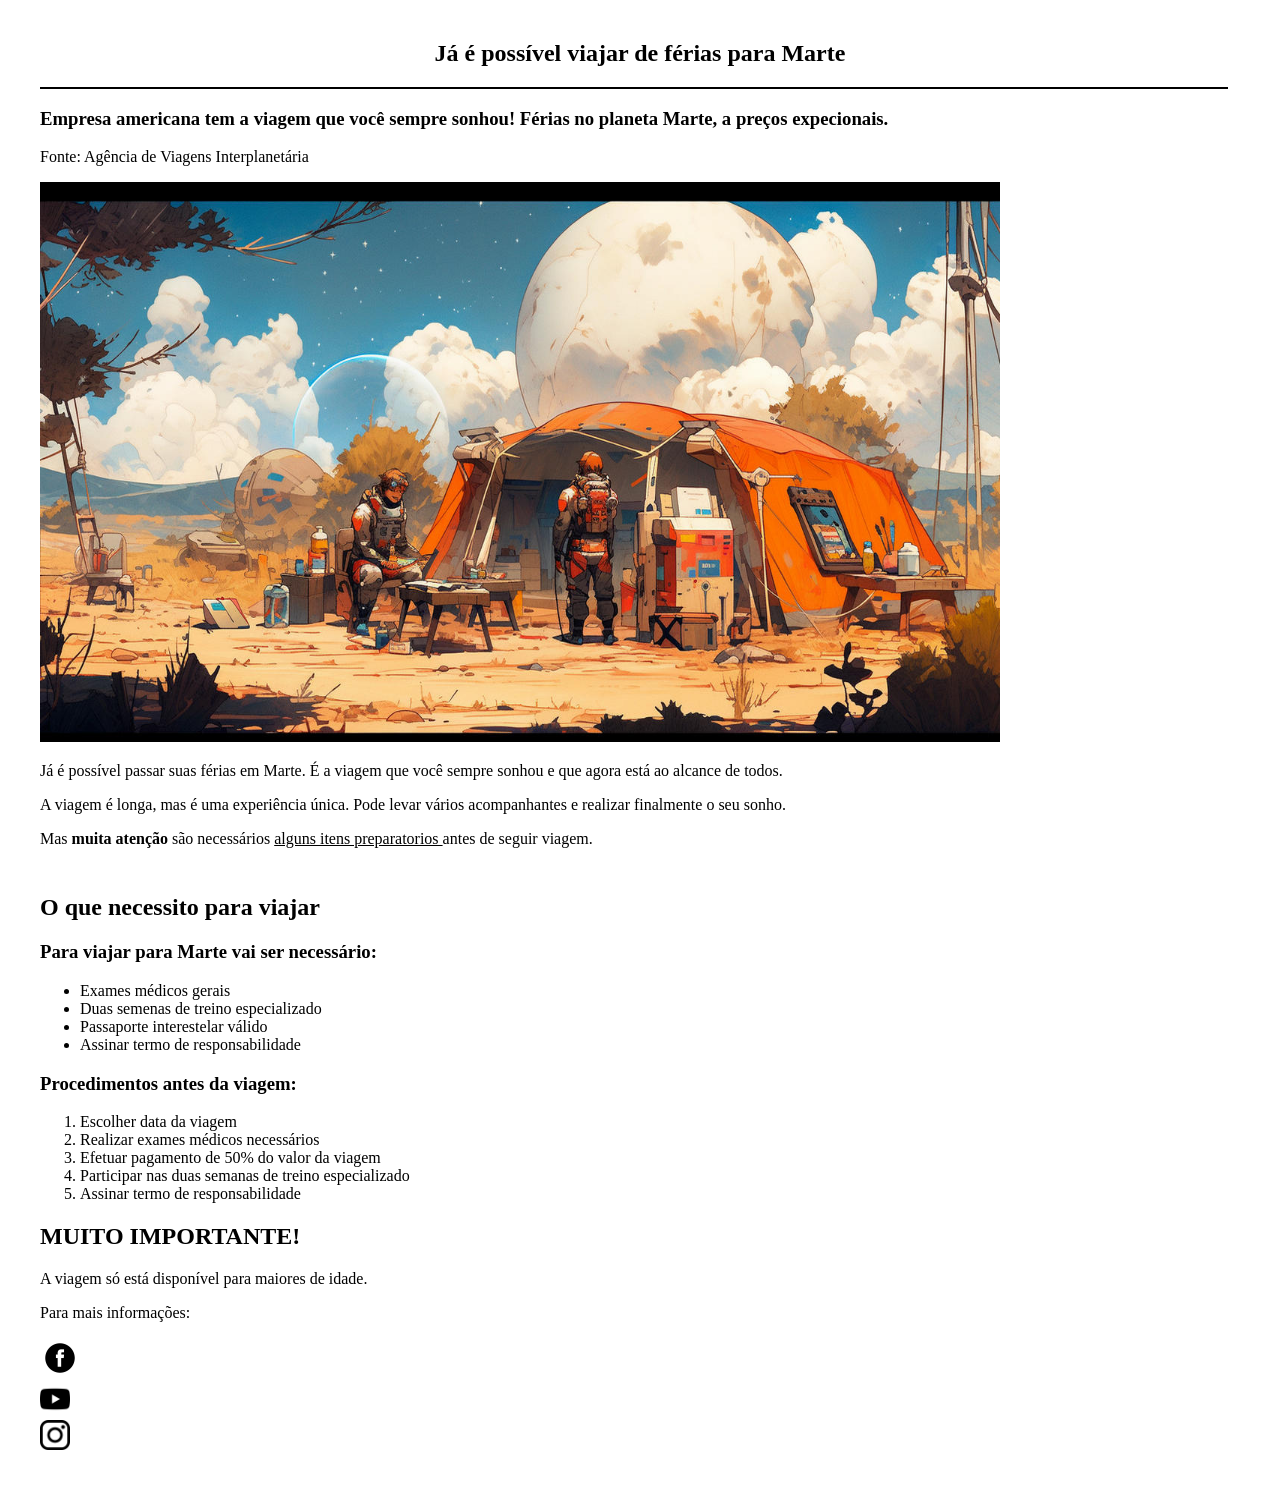
==== index.html @ 100a53c6 "minor changes" ====
<!DOCTYPE html>
<html lang="pt-BR">

    <head>
        <meta charset="UTF-8">
        <meta name="viewport" content="width=device-width, initial-scale=1.0">
        <title>Document</title>
        <link rel="stylesheet" href="style.css">
    </head>

    <body>
        <header>
            <section>
                <div>
                    <h1>
                        Já é possível viajar de férias para Marte
                    </h1>

                    <div class="header_line"></div>

                    <h3>Empresa americana tem a viagem que você sempre sonhou! Férias no planeta Marte, a preços expecionais.</h3>

                    <p>
                        Fonte: Agência de Viagens Interplanetária
                    </p> 
                </div>
            </section>
        </header>

        <main>
            <section>
                    <img src="/imagens/viagem marte.jpg" alt="mars vacation" class="mars_vacation">
    
                    <div class="text_box">
                        <p class="main_text">
                            Já é possível passar suas férias em Marte. É a viagem que você sempre sonhou e que agora está ao alcance de todos.
                        </p>
                        <p>
                            A viagem é longa, mas é uma experiência única. Pode levar vários acompanhantes e realizar finalmente o seu sonho.
                        </p>
            
                        <p>
                            Mas 
                            <span style="font-weight: bold;">
                                muita atenção
                            </span>
                            são necessários 
                            <span style="text-decoration: underline;">
                                alguns itens preparatorios
                            </span>
                            antes de seguir viagem.
                        </p>
                    </div>

                </div>

                <div>
                    <h2>O que necessito para viajar</h2>
                    <h3>Para viajar para Marte vai ser necessário:</h3>
                    <ul>
                        <li>Exames médicos gerais</li>
                        <li>Duas semenas de treino especializado</li>
                        <li>Passaporte interestelar válido</li>
                        <li>Assinar termo de responsabilidade</li>
                    </ul>

                    <h3>Procedimentos antes da viagem:</h3>
                    <ol>
                        <li>Escolher data da viagem</li>
                        <li>Realizar exames médicos necessários</li>
                        <li>Efetuar pagamento de 50% do valor da viagem</li>
                        <li>Participar nas duas semanas de treino especializado</li>
                        <li>Assinar termo de responsabilidade</li>
                    </ol>

                </div>
            </section>
        </main>
        
        <footer>
            <section>
                <div>
                    <h1>
                        MUITO IMPORTANTE!
                    </h1>
                    <p>
                        A viagem só está disponível para maiores de idade.
                    </p>
                    
                    <p>Para mais informações:</p>

                    <div class="social_media_box">
                        <img src="/imagens/facebook logo.png" alt="facebook logo" class="social_media_img_facebook" id="Facebook"/>

                        <img src="/imagens/youtube logo.png" alt="youtube logo" class="social_media_img" id="YouTube"/>

                        <img src="/imagens/instagram logo.png" alt=" instagram logo" class="social_media_img" id="Instagram"/>
                    </div>

                </div>
            </section>
        </footer>  

    </body>

</html>
---- style.css ----
body {
    padding: 0;
    margin: 40px;
    border: 0;
}

header h1 {
    text-align: center;
}

.header_line {
    width: 99%;
    height: 2px;
    background-color: black;
    display: flex;
    justify-content: center;
}

.mars_vacation {
    width: 80%;
    height: 35em;
}

.text_box {
   height: 7rem; 
}

.social_media_box {
    height: 10%;
    display: flex;
    flex-direction: column;
    gap: 6px;
}

.social_media_img_facebook {
    width: 40px;
    height: 40px;
}

.social_media_img {
    cursor: pointer;
    width: 30px;
    height: 30px;
    transition: transform 0.8s;
}

.social_media_img:hover {
    transition: scale(3);
}

.social_media_img:hover::after {
    content: attr(id);
    border-radius: 5px;
    bottom: 50px; 
    left: 50%; 
    transform: translateX(-50%); 
}
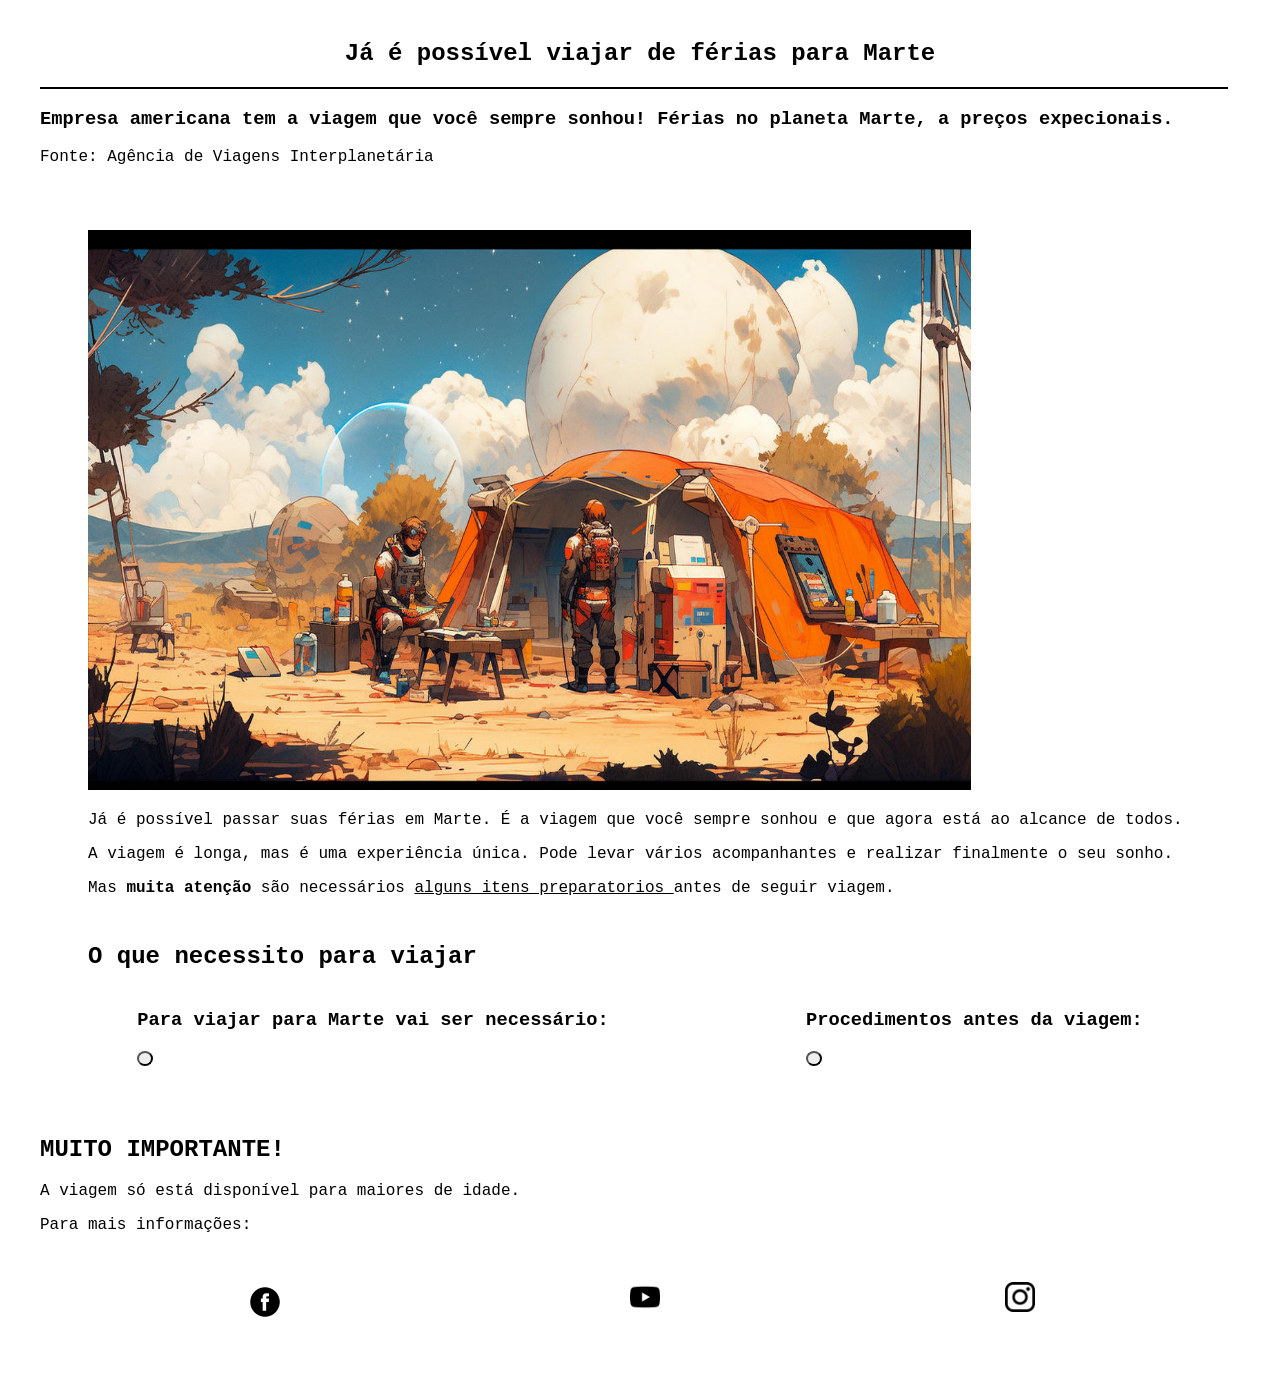
==== commit 3924e676: "dropdown to be fixed" ====
--- a/index.html
+++ b/index.html
@@ -6,6 +6,7 @@
         <meta name="viewport" content="width=device-width, initial-scale=1.0">
         <title>Document</title>
         <link rel="stylesheet" href="style.css">
+        <script src="script.js"></script>
     </head>
 
     <body>
@@ -29,7 +30,9 @@
 
         <main>
             <section>
-                    <img src="/imagens/viagem marte.jpg" alt="mars vacation" class="mars_vacation">
+                <div>
+                    <img src="./imagens/viagem_marte.jpg" alt="mars vacation" class="mars_vacation">
+                </div>
     
                     <div class="text_box">
                         <p class="main_text">
@@ -54,24 +57,39 @@
 
                 </div>
 
-                <div>
-                    <h2>O que necessito para viajar</h2>
-                    <h3>Para viajar para Marte vai ser necessário:</h3>
-                    <ul>
-                        <li>Exames médicos gerais</li>
-                        <li>Duas semenas de treino especializado</li>
-                        <li>Passaporte interestelar válido</li>
-                        <li>Assinar termo de responsabilidade</li>
-                    </ul>
+                <h2>O que necessito para viajar</h2>
 
-                    <h3>Procedimentos antes da viagem:</h3>
-                    <ol>
-                        <li>Escolher data da viagem</li>
-                        <li>Realizar exames médicos necessários</li>
-                        <li>Efetuar pagamento de 50% do valor da viagem</li>
-                        <li>Participar nas duas semanas de treino especializado</li>
-                        <li>Assinar termo de responsabilidade</li>
-                    </ol>
+                <div class="list_box">
+
+                    <div>
+                        <div>
+                            <h3>Para viajar para Marte vai ser necessário:</h3>
+                        </div>
+    
+                        <button class="dropdown_menu_button" onClick="drop_function()"></button>   
+                    </div>
+                    
+                    <div>
+                        <div class="dropdown_menu_box" id="dropdown">
+                            <a href=""> Exames médicos gerais</a>
+                            <a href=""> Duas semenas de treino especializado</a>
+                            <a href=""> Passaporte interestelar válido</a>
+                            <a href=""> Assinar termo de responsabilidade</a>
+                        </div>
+                    </div>
+
+                    <div>
+
+                        <h3>Procedimentos antes da viagem:</h3>
+                        <button class="dropdown_menu_button" onClick="drop_function()"></button>
+                        <div class="dropdown_menu_box" id="dropdown">
+                            <a href="">Escolher data da viagem</a>
+                            <a href="">Realizar exames médicos necessários</a>
+                            <a href="">Efetuar pagamento de 50% do valor da viagem</a>
+                            <a href="">Participar nas duas semanas de treino especializado</a>
+                            <a href="">Assinar termo de responsabilidade</a>
+                        </div>
+                    </div>
 
                 </div>
             </section>
@@ -90,11 +108,12 @@
                     <p>Para mais informações:</p>
 
                     <div class="social_media_box">
-                        <img src="/imagens/facebook logo.png" alt="facebook logo" class="social_media_img_facebook" id="Facebook"/>
 
-                        <img src="/imagens/youtube logo.png" alt="youtube logo" class="social_media_img" id="YouTube"/>
+                        <img src="./imagens/facebook_logo.png" alt="facebook logo" class="social_media_img_facebook" title="facebook" />
 
-                        <img src="/imagens/instagram logo.png" alt=" instagram logo" class="social_media_img" id="Instagram"/>
+                        <img src="./imagens/youtube_logo.png" alt="youtube logo" class="social_media_img" title="youtube"/>
+
+                        <img src="./imagens/instagram_logo.png" alt="instagram logo" class="social_media_img" title="instagram"/>
                     </div>
 
                 </div>
--- a/style.css
+++ b/style.css
@@ -2,6 +2,7 @@
     padding: 0;
     margin: 40px;
     border: 0;
+    font-family: 'Courier New', Courier, monospace;
 }
 
 header h1 {
@@ -21,37 +22,59 @@
     height: 35em;
 }
 
+main {
+    padding: 3rem;
+}
+
 .text_box {
    height: 7rem; 
 }
 
+.list_box {
+    display: flex;
+    justify-content: space-around;
+}
+
+.dropdown_menu_button {
+    height: 15px;
+    border-radius: 100%;
+    cursor: pointer;
+}
+
+.dropdown_menu_box {
+    display: none;
+    position: absolute;
+    background-color: white;
+    box-shadow: 0px 8px 16px 0px rgba(0,0,0,0.2);
+    z-index: 1;
+}
+
+.dropdown_menu_box a {
+    display: block;
+    float: none;
+    text-decoration: none;
+    color: black;
+}
+
+.show {
+    display: block;
+}
+
 .social_media_box {
-    height: 10%;
+    padding: 2rem;
     display: flex;
-    flex-direction: column;
-    gap: 6px;
+    flex-direction: row;
+    justify-content: space-around;
 }
 
 .social_media_img_facebook {
     width: 40px;
     height: 40px;
+    cursor: pointer;
 }
 
 .social_media_img {
     cursor: pointer;
     width: 30px;
     height: 30px;
-    transition: transform 0.8s;
-}
-
-.social_media_img:hover {
-    transition: scale(3);
-}
-
-.social_media_img:hover::after {
-    content: attr(id);
-    border-radius: 5px;
-    bottom: 50px; 
-    left: 50%; 
-    transform: translateX(-50%); 
 }
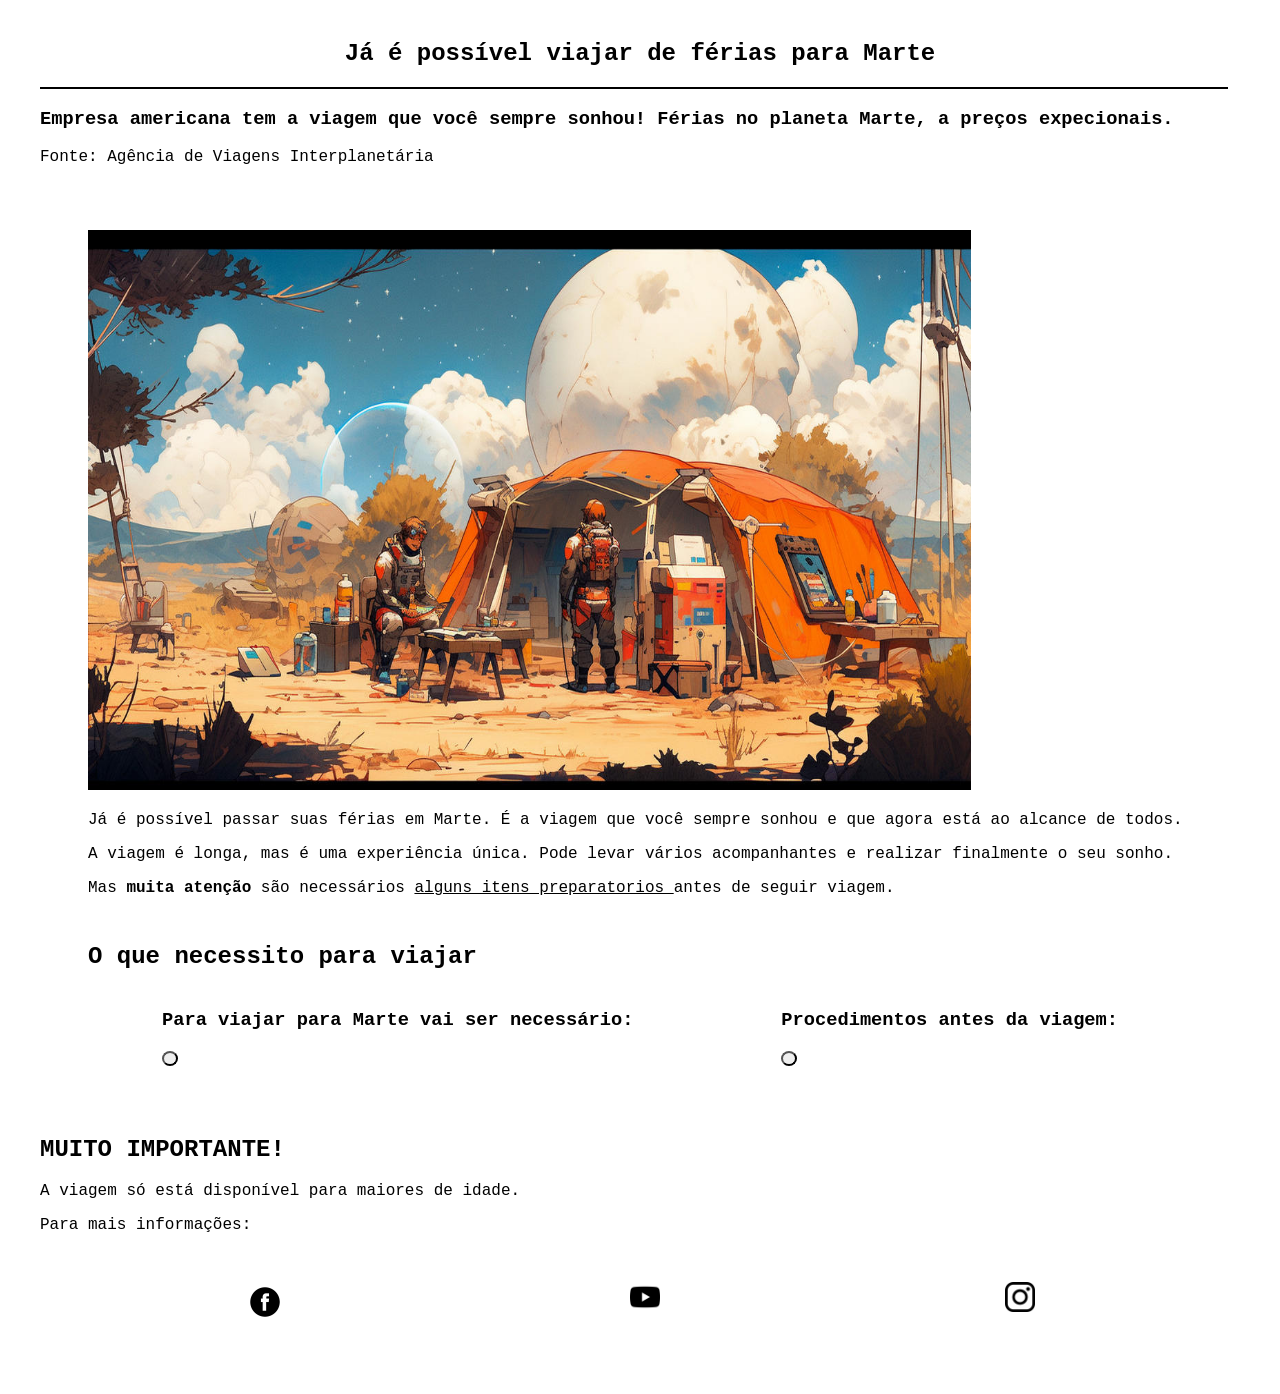
==== commit c46c9938: "menu dropdown to be fixed" ====
--- a/index.html
+++ b/index.html
@@ -4,7 +4,7 @@
     <head>
         <meta charset="UTF-8">
         <meta name="viewport" content="width=device-width, initial-scale=1.0">
-        <title>Document</title>
+        <title>Viagem para Marte</title>
         <link rel="stylesheet" href="style.css">
         <script src="script.js"></script>
     </head>
@@ -67,9 +67,6 @@
                         </div>
     
                         <button class="dropdown_menu_button" onClick="drop_function()"></button>   
-                    </div>
-                    
-                    <div>
                         <div class="dropdown_menu_box" id="dropdown">
                             <a href=""> Exames médicos gerais</a>
                             <a href=""> Duas semenas de treino especializado</a>
@@ -79,10 +76,9 @@
                     </div>
 
                     <div>
-
                         <h3>Procedimentos antes da viagem:</h3>
-                        <button class="dropdown_menu_button" onClick="drop_function()"></button>
-                        <div class="dropdown_menu_box" id="dropdown">
+                        <button class="dropdown_menu_button_2" onClick="drop_function()"></button>
+                        <div class="dropdown_menu_box_2" id="dropdown_2">
                             <a href="">Escolher data da viagem</a>
                             <a href="">Realizar exames médicos necessários</a>
                             <a href="">Efetuar pagamento de 50% do valor da viagem</a>
@@ -90,9 +86,11 @@
                             <a href="">Assinar termo de responsabilidade</a>
                         </div>
                     </div>
+                    
+                </div>
 
-                </div>
             </section>
+
         </main>
         
         <footer>
--- a/style.css
+++ b/style.css
@@ -35,13 +35,13 @@
     justify-content: space-around;
 }
 
-.dropdown_menu_button {
+.dropdown_menu_button, .dropdown_menu_button_2 {
     height: 15px;
     border-radius: 100%;
     cursor: pointer;
 }
 
-.dropdown_menu_box {
+.dropdown_menu_box, .dropdown_menu_box_2 {
     display: none;
     position: absolute;
     background-color: white;
@@ -49,7 +49,7 @@
     z-index: 1;
 }
 
-.dropdown_menu_box a {
+.dropdown_menu_box a, .dropdown_menu_button_2 a {
     display: block;
     float: none;
     text-decoration: none;
